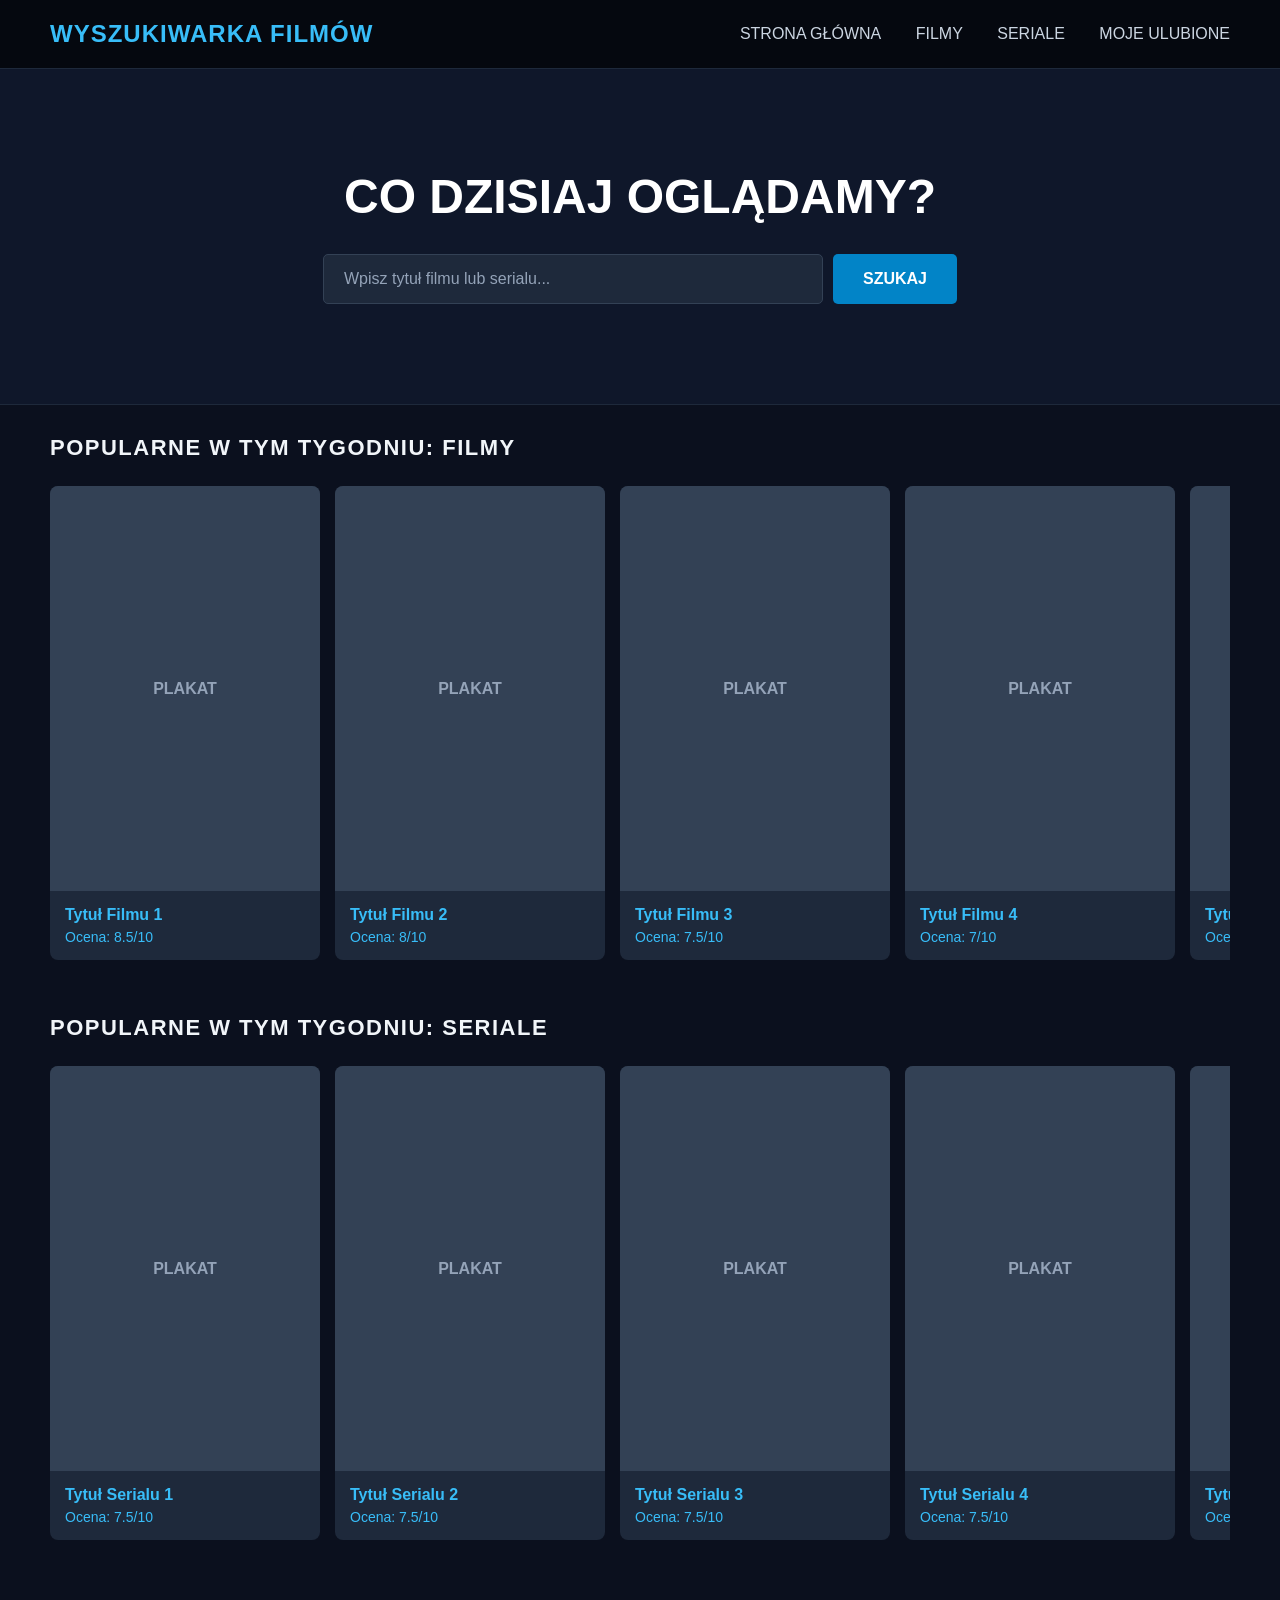
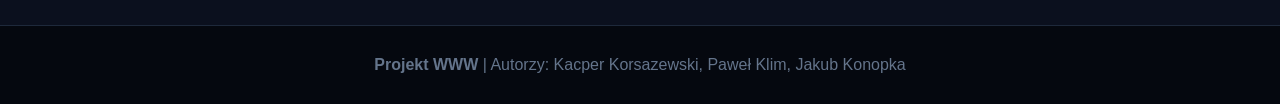
==== index.html @ 4fa1b90e "Struktura strony głównej" ====
<!DOCTYPE html>
<html lang="pl">
<head>
    <meta charset="UTF-8">
    <meta name="viewport" content="width=device-width, initial-scale=1.0">
    <title>Wyszukiwarka Filmów</title>
    <link rel="stylesheet" href="style.css">
</head>
<body>

    <header>
        <div class="logo">WYSZUKIWARKA FILMÓW</div>
        <nav>
            <a href="index.html">STRONA GŁÓWNA</a>
            <a href="#">FILMY</a>
            <a href="#">SERIALE</a>
            <a href="#">MOJE ULUBIONE</a>
        </nav>
    </header>

    <main>
        <section class="hero">
            <h1>CO DZISIAJ OGLĄDAMY?</h1>
            <div class="search-box">
                <input type="text" placeholder="Wpisz tytuł filmu lub serialu...">
                <button>SZUKAJ</button>
            </div>
        </section>

        <section class="media-row">
            <h2>POPULARNE W TYM TYGODNIU: FILMY</h2>
            <div class="grid-container">
                <article class="card">
                    <div class="poster-placeholder">PLAKAT</div>
                    <h3>Tytuł Filmu 1</h3>
                    <p>Ocena: 8.5/10</p>
                </article>
               <article class="card">
                    <div class="poster-placeholder">PLAKAT</div>
                    <h3>Tytuł Filmu 2</h3>
                    <p>Ocena: 8/10</p>
                </article>
               <article class="card">
                    <div class="poster-placeholder">PLAKAT</div>
                    <h3>Tytuł Filmu 3</h3>
                    <p>Ocena: 7.5/10</p>
                </article>
               <article class="card">
                    <div class="poster-placeholder">PLAKAT</div>
                    <h3>Tytuł Filmu 4</h3>
                    <p>Ocena: 7/10</p>
                </article>
               <article class="card">
                    <div class="poster-placeholder">PLAKAT</div>
                    <h3>Tytuł Filmu 5</h3>
                    <p>Ocena: 7/10</p>
                </article>
               <article class="card">
                    <div class="poster-placeholder">PLAKAT</div>
                    <h3>Tytuł Filmu 6</h3>
                    <p>Ocena: 7/10</p>
                </article>
               <article class="card">
                    <div class="poster-placeholder">PLAKAT</div>
                    <h3>Tytuł Filmu 7</h3>
                    <p>Ocena: 7/10</p>
                </article>
               <article class="card">
                    <div class="poster-placeholder">PLAKAT</div>
                    <h3>Tytuł Filmu 8</h3>
                    <p>Ocena: 7/10</p>
                </article>
               <article class="card">
                    <div class="poster-placeholder">PLAKAT</div>
                    <h3>Tytuł Filmu 9</h3>
                    <p>Ocena: 7/10</p>
                </article>
               <article class="card">
                    <div class="poster-placeholder">PLAKAT</div>
                    <h3>Tytuł Filmu 10</h3>
                    <p>Ocena: 7/10</p>
                </article>
            </div>
        </section>

        <section class="media-row">
            <h2>POPULARNE W TYM TYGODNIU: SERIALE</h2>
            <div class="grid-container">
                <article class="card">
                    <div class="poster-placeholder">PLAKAT</div>
                    <h3>Tytuł Serialu 1</h3>
                    <p>Ocena: 7.5/10</p>
                </article>
                <article class="card">
                    <div class="poster-placeholder">PLAKAT</div>
                    <h3>Tytuł Serialu 2</h3>
                    <p>Ocena: 7.5/10</p>
                </article>
                <article class="card">
                    <div class="poster-placeholder">PLAKAT</div>
                    <h3>Tytuł Serialu 3</h3>
                    <p>Ocena: 7.5/10</p>
                </article>
                <article class="card">
                    <div class="poster-placeholder">PLAKAT</div>
                    <h3>Tytuł Serialu 4</h3>
                    <p>Ocena: 7.5/10</p>
                </article>
                <article class="card">
                    <div class="poster-placeholder">PLAKAT</div>
                    <h3>Tytuł Serialu 5</h3>
                    <p>Ocena: 7.5/10</p>
                </article>
                <article class="card">
                    <div class="poster-placeholder">PLAKAT</div>
                    <h3>Tytuł Serialu 6</h3>
                    <p>Ocena: 7.5/10</p>
                </article>
                <article class="card">
                    <div class="poster-placeholder">PLAKAT</div>
                    <h3>Tytuł Serialu 7</h3>
                    <p>Ocena: 7.5/10</p>
                </article>
                <article class="card">
                    <div class="poster-placeholder">PLAKAT</div>
                    <h3>Tytuł Serialu 8</h3>
                    <p>Ocena: 7.5/10</p>
                </article>
                <article class="card">
                    <div class="poster-placeholder">PLAKAT</div>
                    <h3>Tytuł Serialu 9</h3>
                    <p>Ocena: 7.5/10</p>
                </article>
                <article class="card">
                    <div class="poster-placeholder">PLAKAT</div>
                    <h3>Tytuł Serialu 10</h3>
                    <p>Ocena: 7.5/10</p>
                </article>
            </div>
        </section>
    </main>

    <footer>
        <p><b>Projekt WWW</b> | Autorzy: Kacper Korsazewski, Paweł Klim, Jakub Konopka</p>
    </footer>
</body>
</html>
---- style.css ----
/* Ustawienia podstawowe */
* {
    margin: 0;
    padding: 0;
    box-sizing: border-box;
    font-family: 'Segoe UI', Tahoma, Geneva, Verdana, sans-serif;
}

body {
    background-color: #0b101e;
    color: #f1f5f9;
}

/* Nagłówek */
header {
    display: flex;
    justify-content: space-between;
    align-items: center;
    padding: 20px 50px;
    background-color: #05080f;
    position: sticky;
    top: 0;
    z-index: 100;
    border-bottom: 1px solid #1e293b;
}

.logo {
    font-size: 24px;
    font-weight: bold;
    color: #38bdf8;
    letter-spacing: 1px;
}

nav a {
    color: #cbd5e1;
    text-decoration: none;
    margin-left: 30px;
    font-size: 16px;
    transition: color 0.3s;
}

nav a:hover {
    color: #38bdf8;
}

/* Sekcja główna */

.hero {
    text-align: center;
    padding: 100px 20px;
    background-color: #0f172a;
    border-bottom: 1px solid #1e293b;
}

.hero h1 {
    font-size: 48px;
    margin-bottom: 30px;
    color: #ffffff;
}

.search-box {
    display: flex;
    justify-content: center;
    gap: 10px;
}

.search-box input {
    padding: 15px 20px;
    width: 100%;
    max-width: 500px;
    border: 1px solid #334155;
    background-color: #1e293b;
    color: #ffffff;
    border-radius: 5px;
    font-size: 16px;
    outline: none;
    transition: border-color 0.3s;
}


.search-box input::placeholder {
    color: #94a3b8;
}

.search-box button {
    padding: 15px 30px;
    background-color: #0284c7;
    color: white;
    border: none;
    border-radius: 5px;
    font-size: 16px;
    cursor: pointer;
    font-weight: bold;
    transition: background-color 0.3s;
}

.search-box button:hover {
    background-color: #0369a1;
}

/* Sekcja z filmami i serialami */

.media-row {
    padding: 30px 50px 0px 50px;
}

.media-row h2 {
    text-align: left;
    font-size: 22px;
    margin-bottom: 25px;
    color: #f1f5f9;
    letter-spacing: 1.5px;
}

.grid-container {
    display: grid;
    grid-auto-flow: column;
    grid-auto-columns: 270px;
    gap: 15px;
    overflow-x: auto;
    padding-bottom: 25px;
}

.card {
    background-color: #1e293b;
    border-radius: 8px;
    overflow: hidden;
    transition: transform 0.3s, box-shadow 0.3s;
    cursor: pointer;
}

.card:hover {
    transform: translateY(-8px);
    box-shadow: 0 10px 20px rgba(0, 0, 0, 0.5);
}

.poster-placeholder {
    background-color: #334155;
    aspect-ratio: 2 / 3;
    display: flex;
    justify-content: center;
    align-items: center;
    color: #94a3b8;
    font-weight: bold;
}

.card h3 {
    font-size: 16px;
    padding: 15px 15px 5px 15px;
    color: #38bdf8;
}

.card p {
    font-size: 14px;
    padding: 0 15px 15px 15px;
    color: #38bdf8;
    font-weight: 500;
}

/* Stopka */

footer {
    padding: 30px;
    background-color: #05080f;
    color: #64748b;
    font-size: 16px;
    border-top: 1px solid #1e293b;
    margin-top: 60px;
    text-align: center;
}
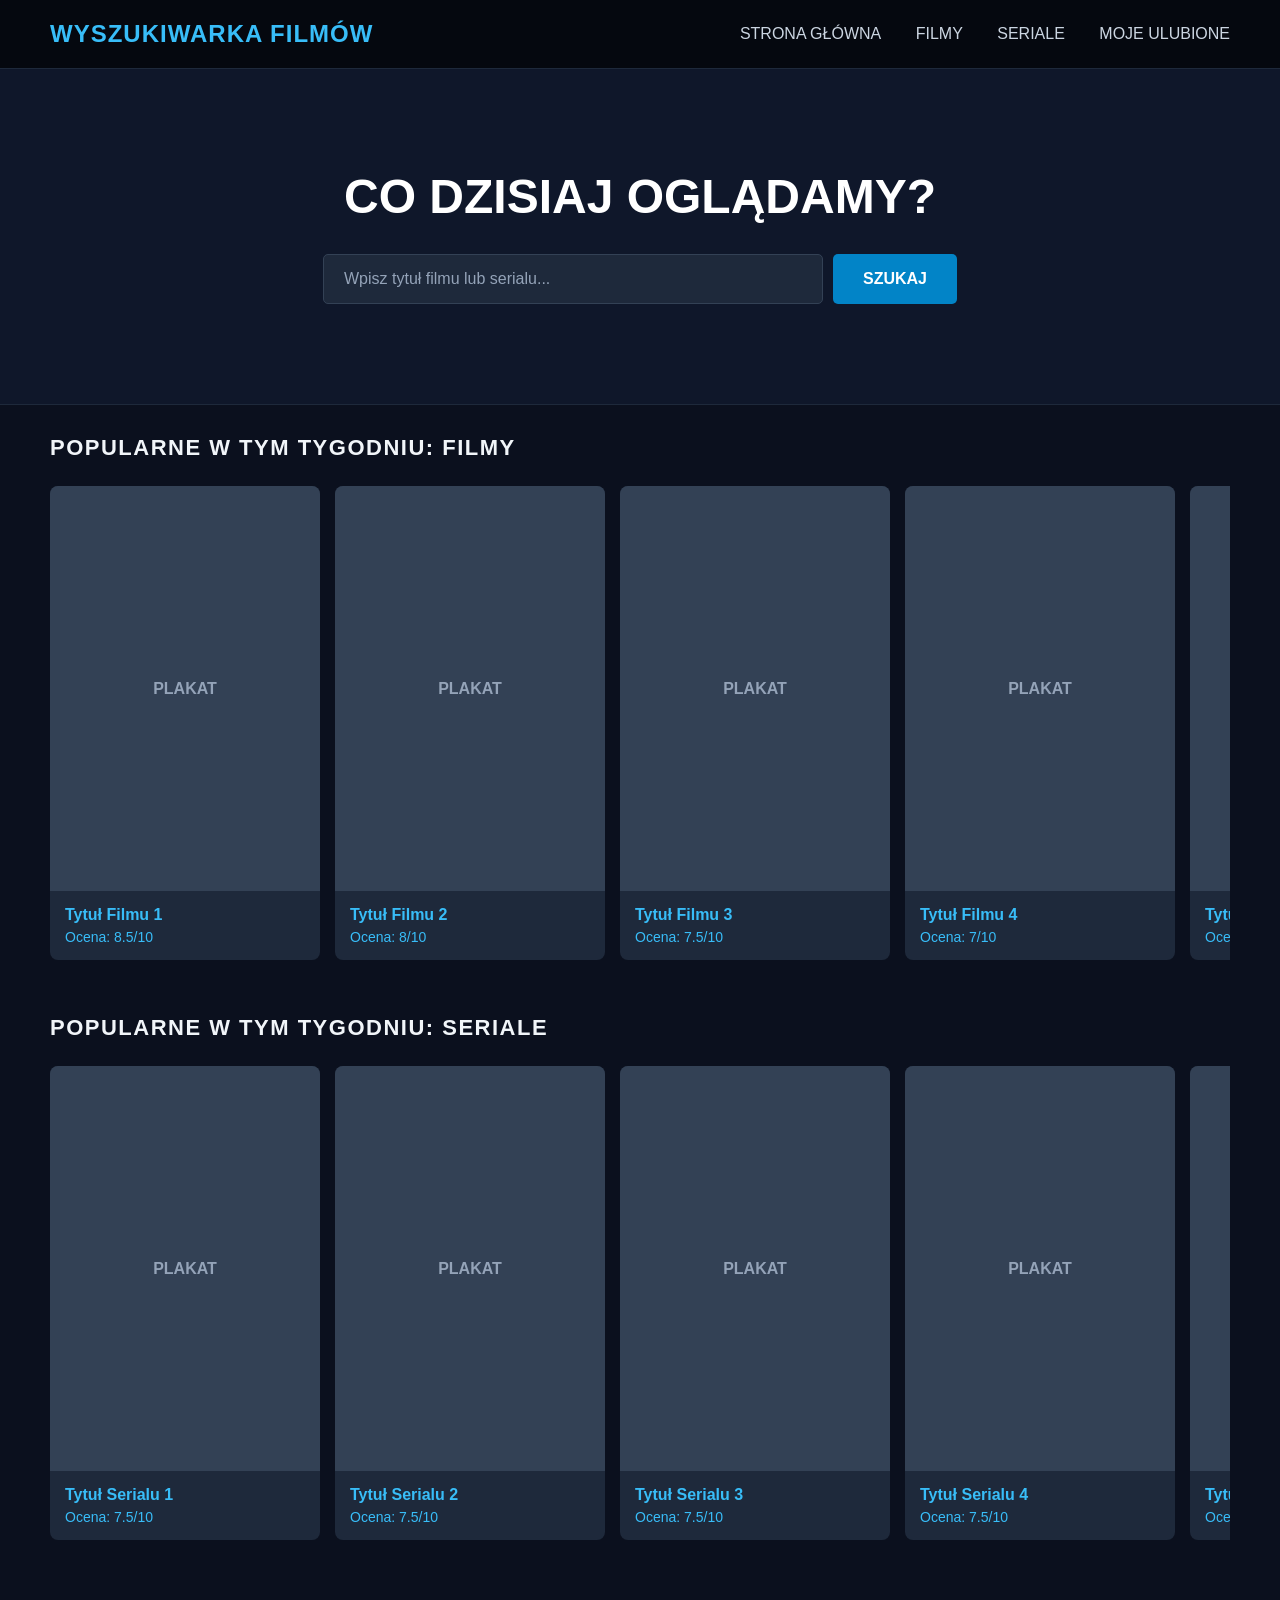
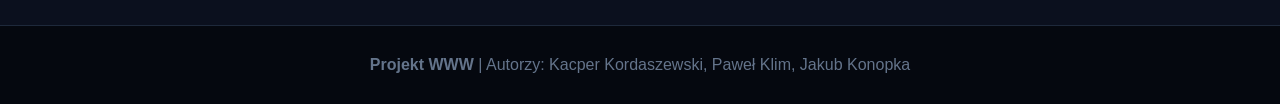
==== commit 26579678: "Dodanie podstrony filmy i seriale oraz ulubione" ====
--- a/index.html
+++ b/index.html
@@ -1,147 +1,147 @@
-<!DOCTYPE html>
-<html lang="pl">
-<head>
-    <meta charset="UTF-8">
-    <meta name="viewport" content="width=device-width, initial-scale=1.0">
-    <title>Wyszukiwarka Filmów</title>
-    <link rel="stylesheet" href="style.css">
-</head>
-<body>
-
-    <header>
-        <div class="logo">WYSZUKIWARKA FILMÓW</div>
-        <nav>
-            <a href="index.html">STRONA GŁÓWNA</a>
-            <a href="#">FILMY</a>
-            <a href="#">SERIALE</a>
-            <a href="#">MOJE ULUBIONE</a>
-        </nav>
-    </header>
-
-    <main>
-        <section class="hero">
-            <h1>CO DZISIAJ OGLĄDAMY?</h1>
-            <div class="search-box">
-                <input type="text" placeholder="Wpisz tytuł filmu lub serialu...">
-                <button>SZUKAJ</button>
-            </div>
-        </section>
-
-        <section class="media-row">
-            <h2>POPULARNE W TYM TYGODNIU: FILMY</h2>
-            <div class="grid-container">
-                <article class="card">
-                    <div class="poster-placeholder">PLAKAT</div>
-                    <h3>Tytuł Filmu 1</h3>
-                    <p>Ocena: 8.5/10</p>
-                </article>
-               <article class="card">
-                    <div class="poster-placeholder">PLAKAT</div>
-                    <h3>Tytuł Filmu 2</h3>
-                    <p>Ocena: 8/10</p>
-                </article>
-               <article class="card">
-                    <div class="poster-placeholder">PLAKAT</div>
-                    <h3>Tytuł Filmu 3</h3>
-                    <p>Ocena: 7.5/10</p>
-                </article>
-               <article class="card">
-                    <div class="poster-placeholder">PLAKAT</div>
-                    <h3>Tytuł Filmu 4</h3>
-                    <p>Ocena: 7/10</p>
-                </article>
-               <article class="card">
-                    <div class="poster-placeholder">PLAKAT</div>
-                    <h3>Tytuł Filmu 5</h3>
-                    <p>Ocena: 7/10</p>
-                </article>
-               <article class="card">
-                    <div class="poster-placeholder">PLAKAT</div>
-                    <h3>Tytuł Filmu 6</h3>
-                    <p>Ocena: 7/10</p>
-                </article>
-               <article class="card">
-                    <div class="poster-placeholder">PLAKAT</div>
-                    <h3>Tytuł Filmu 7</h3>
-                    <p>Ocena: 7/10</p>
-                </article>
-               <article class="card">
-                    <div class="poster-placeholder">PLAKAT</div>
-                    <h3>Tytuł Filmu 8</h3>
-                    <p>Ocena: 7/10</p>
-                </article>
-               <article class="card">
-                    <div class="poster-placeholder">PLAKAT</div>
-                    <h3>Tytuł Filmu 9</h3>
-                    <p>Ocena: 7/10</p>
-                </article>
-               <article class="card">
-                    <div class="poster-placeholder">PLAKAT</div>
-                    <h3>Tytuł Filmu 10</h3>
-                    <p>Ocena: 7/10</p>
-                </article>
-            </div>
-        </section>
-
-        <section class="media-row">
-            <h2>POPULARNE W TYM TYGODNIU: SERIALE</h2>
-            <div class="grid-container">
-                <article class="card">
-                    <div class="poster-placeholder">PLAKAT</div>
-                    <h3>Tytuł Serialu 1</h3>
-                    <p>Ocena: 7.5/10</p>
-                </article>
-                <article class="card">
-                    <div class="poster-placeholder">PLAKAT</div>
-                    <h3>Tytuł Serialu 2</h3>
-                    <p>Ocena: 7.5/10</p>
-                </article>
-                <article class="card">
-                    <div class="poster-placeholder">PLAKAT</div>
-                    <h3>Tytuł Serialu 3</h3>
-                    <p>Ocena: 7.5/10</p>
-                </article>
-                <article class="card">
-                    <div class="poster-placeholder">PLAKAT</div>
-                    <h3>Tytuł Serialu 4</h3>
-                    <p>Ocena: 7.5/10</p>
-                </article>
-                <article class="card">
-                    <div class="poster-placeholder">PLAKAT</div>
-                    <h3>Tytuł Serialu 5</h3>
-                    <p>Ocena: 7.5/10</p>
-                </article>
-                <article class="card">
-                    <div class="poster-placeholder">PLAKAT</div>
-                    <h3>Tytuł Serialu 6</h3>
-                    <p>Ocena: 7.5/10</p>
-                </article>
-                <article class="card">
-                    <div class="poster-placeholder">PLAKAT</div>
-                    <h3>Tytuł Serialu 7</h3>
-                    <p>Ocena: 7.5/10</p>
-                </article>
-                <article class="card">
-                    <div class="poster-placeholder">PLAKAT</div>
-                    <h3>Tytuł Serialu 8</h3>
-                    <p>Ocena: 7.5/10</p>
-                </article>
-                <article class="card">
-                    <div class="poster-placeholder">PLAKAT</div>
-                    <h3>Tytuł Serialu 9</h3>
-                    <p>Ocena: 7.5/10</p>
-                </article>
-                <article class="card">
-                    <div class="poster-placeholder">PLAKAT</div>
-                    <h3>Tytuł Serialu 10</h3>
-                    <p>Ocena: 7.5/10</p>
-                </article>
-            </div>
-        </section>
-    </main>
-
-    <footer>
-        <p><b>Projekt WWW</b> | Autorzy: Kacper Korsazewski, Paweł Klim, Jakub Konopka</p>
-    </footer>
-</body>
-</html>
+<!DOCTYPE html>
+<html lang="pl">
+<head>
+    <meta charset="UTF-8">
+    <meta name="viewport" content="width=device-width, initial-scale=1.0">
+    <title>Wyszukiwarka Filmów</title>
+    <link rel="stylesheet" href="style.css">
+</head>
+<body>
+
+    <header>
+        <div class="logo">WYSZUKIWARKA FILMÓW</div>
+        <nav>
+            <a href="index.html">STRONA GŁÓWNA</a>
+            <a href="filmy.html">FILMY</a>
+            <a href="seriale.html">SERIALE</a>
+            <a href="ulubione.html">MOJE ULUBIONE</a>
+        </nav>
+    </header>
+
+    <main>
+        <section class="hero">
+            <h1>CO DZISIAJ OGLĄDAMY?</h1>
+            <div class="search-box">
+                <input type="text" placeholder="Wpisz tytuł filmu lub serialu...">
+                <button>SZUKAJ</button>
+            </div>
+        </section>
+
+        <section class="media-row">
+            <h2>POPULARNE W TYM TYGODNIU: FILMY</h2>
+            <div class="grid-container">
+                <article class="card">
+                    <div class="poster-placeholder">PLAKAT</div>
+                    <h3>Tytuł Filmu 1</h3>
+                    <p>Ocena: 8.5/10</p>
+                </article>
+               <article class="card">
+                    <div class="poster-placeholder">PLAKAT</div>
+                    <h3>Tytuł Filmu 2</h3>
+                    <p>Ocena: 8/10</p>
+                </article>
+               <article class="card">
+                    <div class="poster-placeholder">PLAKAT</div>
+                    <h3>Tytuł Filmu 3</h3>
+                    <p>Ocena: 7.5/10</p>
+                </article>
+               <article class="card">
+                    <div class="poster-placeholder">PLAKAT</div>
+                    <h3>Tytuł Filmu 4</h3>
+                    <p>Ocena: 7/10</p>
+                </article>
+               <article class="card">
+                    <div class="poster-placeholder">PLAKAT</div>
+                    <h3>Tytuł Filmu 5</h3>
+                    <p>Ocena: 7/10</p>
+                </article>
+               <article class="card">
+                    <div class="poster-placeholder">PLAKAT</div>
+                    <h3>Tytuł Filmu 6</h3>
+                    <p>Ocena: 7/10</p>
+                </article>
+               <article class="card">
+                    <div class="poster-placeholder">PLAKAT</div>
+                    <h3>Tytuł Filmu 7</h3>
+                    <p>Ocena: 7/10</p>
+                </article>
+               <article class="card">
+                    <div class="poster-placeholder">PLAKAT</div>
+                    <h3>Tytuł Filmu 8</h3>
+                    <p>Ocena: 7/10</p>
+                </article>
+               <article class="card">
+                    <div class="poster-placeholder">PLAKAT</div>
+                    <h3>Tytuł Filmu 9</h3>
+                    <p>Ocena: 7/10</p>
+                </article>
+               <article class="card">
+                    <div class="poster-placeholder">PLAKAT</div>
+                    <h3>Tytuł Filmu 10</h3>
+                    <p>Ocena: 7/10</p>
+                </article>
+            </div>
+        </section>
+
+        <section class="media-row">
+            <h2>POPULARNE W TYM TYGODNIU: SERIALE</h2>
+            <div class="grid-container">
+                <article class="card">
+                    <div class="poster-placeholder">PLAKAT</div>
+                    <h3>Tytuł Serialu 1</h3>
+                    <p>Ocena: 7.5/10</p>
+                </article>
+                <article class="card">
+                    <div class="poster-placeholder">PLAKAT</div>
+                    <h3>Tytuł Serialu 2</h3>
+                    <p>Ocena: 7.5/10</p>
+                </article>
+                <article class="card">
+                    <div class="poster-placeholder">PLAKAT</div>
+                    <h3>Tytuł Serialu 3</h3>
+                    <p>Ocena: 7.5/10</p>
+                </article>
+                <article class="card">
+                    <div class="poster-placeholder">PLAKAT</div>
+                    <h3>Tytuł Serialu 4</h3>
+                    <p>Ocena: 7.5/10</p>
+                </article>
+                <article class="card">
+                    <div class="poster-placeholder">PLAKAT</div>
+                    <h3>Tytuł Serialu 5</h3>
+                    <p>Ocena: 7.5/10</p>
+                </article>
+                <article class="card">
+                    <div class="poster-placeholder">PLAKAT</div>
+                    <h3>Tytuł Serialu 6</h3>
+                    <p>Ocena: 7.5/10</p>
+                </article>
+                <article class="card">
+                    <div class="poster-placeholder">PLAKAT</div>
+                    <h3>Tytuł Serialu 7</h3>
+                    <p>Ocena: 7.5/10</p>
+                </article>
+                <article class="card">
+                    <div class="poster-placeholder">PLAKAT</div>
+                    <h3>Tytuł Serialu 8</h3>
+                    <p>Ocena: 7.5/10</p>
+                </article>
+                <article class="card">
+                    <div class="poster-placeholder">PLAKAT</div>
+                    <h3>Tytuł Serialu 9</h3>
+                    <p>Ocena: 7.5/10</p>
+                </article>
+                <article class="card">
+                    <div class="poster-placeholder">PLAKAT</div>
+                    <h3>Tytuł Serialu 10</h3>
+                    <p>Ocena: 7.5/10</p>
+                </article>
+            </div>
+        </section>
+    </main>
+
+    <footer>
+        <p><b>Projekt WWW</b> | Autorzy: Kacper Kordaszewski, Paweł Klim, Jakub Konopka</p>
+    </footer>
+</body>
+</html>
--- a/style.css
+++ b/style.css
@@ -1,170 +1,261 @@
-/* Ustawienia podstawowe */
-* {
-    margin: 0;
-    padding: 0;
-    box-sizing: border-box;
-    font-family: 'Segoe UI', Tahoma, Geneva, Verdana, sans-serif;
-}
-
-body {
-    background-color: #0b101e;
-    color: #f1f5f9;
-}
-
-/* Nagłówek */
-header {
-    display: flex;
-    justify-content: space-between;
-    align-items: center;
-    padding: 20px 50px;
-    background-color: #05080f;
-    position: sticky;
-    top: 0;
-    z-index: 100;
-    border-bottom: 1px solid #1e293b;
-}
-
-.logo {
-    font-size: 24px;
-    font-weight: bold;
-    color: #38bdf8;
-    letter-spacing: 1px;
-}
-
-nav a {
-    color: #cbd5e1;
-    text-decoration: none;
-    margin-left: 30px;
-    font-size: 16px;
-    transition: color 0.3s;
-}
-
-nav a:hover {
-    color: #38bdf8;
-}
-
-/* Sekcja główna */
-
-.hero {
-    text-align: center;
-    padding: 100px 20px;
-    background-color: #0f172a;
-    border-bottom: 1px solid #1e293b;
-}
-
-.hero h1 {
-    font-size: 48px;
-    margin-bottom: 30px;
-    color: #ffffff;
-}
-
-.search-box {
-    display: flex;
-    justify-content: center;
-    gap: 10px;
-}
-
-.search-box input {
-    padding: 15px 20px;
-    width: 100%;
-    max-width: 500px;
-    border: 1px solid #334155;
-    background-color: #1e293b;
-    color: #ffffff;
-    border-radius: 5px;
-    font-size: 16px;
-    outline: none;
-    transition: border-color 0.3s;
-}
-
-
-.search-box input::placeholder {
-    color: #94a3b8;
-}
-
-.search-box button {
-    padding: 15px 30px;
-    background-color: #0284c7;
-    color: white;
-    border: none;
-    border-radius: 5px;
-    font-size: 16px;
-    cursor: pointer;
-    font-weight: bold;
-    transition: background-color 0.3s;
-}
-
-.search-box button:hover {
-    background-color: #0369a1;
-}
-
-/* Sekcja z filmami i serialami */
-
-.media-row {
-    padding: 30px 50px 0px 50px;
-}
-
-.media-row h2 {
-    text-align: left;
-    font-size: 22px;
-    margin-bottom: 25px;
-    color: #f1f5f9;
-    letter-spacing: 1.5px;
-}
-
-.grid-container {
-    display: grid;
-    grid-auto-flow: column;
-    grid-auto-columns: 270px;
-    gap: 15px;
-    overflow-x: auto;
-    padding-bottom: 25px;
-}
-
-.card {
-    background-color: #1e293b;
-    border-radius: 8px;
-    overflow: hidden;
-    transition: transform 0.3s, box-shadow 0.3s;
-    cursor: pointer;
-}
-
-.card:hover {
-    transform: translateY(-8px);
-    box-shadow: 0 10px 20px rgba(0, 0, 0, 0.5);
-}
-
-.poster-placeholder {
-    background-color: #334155;
-    aspect-ratio: 2 / 3;
-    display: flex;
-    justify-content: center;
-    align-items: center;
-    color: #94a3b8;
-    font-weight: bold;
-}
-
-.card h3 {
-    font-size: 16px;
-    padding: 15px 15px 5px 15px;
-    color: #38bdf8;
-}
-
-.card p {
-    font-size: 14px;
-    padding: 0 15px 15px 15px;
-    color: #38bdf8;
-    font-weight: 500;
-}
-
-/* Stopka */
-
-footer {
-    padding: 30px;
-    background-color: #05080f;
-    color: #64748b;
-    font-size: 16px;
-    border-top: 1px solid #1e293b;
-    margin-top: 60px;
-    text-align: center;
+* {
+    margin: 0;
+    padding: 0;
+    box-sizing: border-box;
+    font-family: 'Segoe UI', Tahoma, Geneva, Verdana, sans-serif;
+}
+
+body {
+    background-color: #0b101e;
+    color: #f1f5f9;
+}
+
+header {
+    display: flex;
+    justify-content: space-between;
+    align-items: center;
+    padding: 20px 50px;
+    background-color: #05080f;
+    position: sticky;
+    top: 0;
+    z-index: 100;
+    border-bottom: 1px solid #1e293b;
+}
+
+.logo {
+    font-size: 24px;
+    font-weight: bold;
+    color: #38bdf8;
+    letter-spacing: 1px;
+}
+
+nav a {
+    color: #cbd5e1;
+    text-decoration: none;
+    margin-left: 30px;
+    font-size: 16px;
+    transition: color 0.3s;
+}
+
+nav a:hover {
+    color: #38bdf8;
+}
+
+.hero {
+    text-align: center;
+    padding: 100px 20px;
+    background-color: #0f172a;
+    border-bottom: 1px solid #1e293b;
+}
+
+.hero h1 {
+    font-size: 48px;
+    margin-bottom: 30px;
+    color: #ffffff;
+}
+
+.search-box {
+    display: flex;
+    justify-content: center;
+    gap: 10px;
+}
+
+.search-box input {
+    padding: 15px 20px;
+    width: 100%;
+    max-width: 500px;
+    border: 1px solid #334155;
+    background-color: #1e293b;
+    color: #ffffff;
+    border-radius: 5px;
+    font-size: 16px;
+    outline: none;
+    transition: border-color 0.3s;
+}
+
+
+.search-box input::placeholder {
+    color: #94a3b8;
+}
+
+.search-box button {
+    padding: 15px 30px;
+    background-color: #0284c7;
+    color: white;
+    border: none;
+    border-radius: 5px;
+    font-size: 16px;
+    cursor: pointer;
+    font-weight: bold;
+    transition: background-color 0.3s;
+}
+
+.search-box button:hover {
+    background-color: #0369a1;
+}
+
+.media-row {
+    padding: 30px 50px 0px 50px;
+}
+
+.media-row h2 {
+    text-align: left;
+    font-size: 22px;
+    margin-bottom: 25px;
+    color: #f1f5f9;
+    letter-spacing: 1.5px;
+}
+
+.grid-container {
+    display: grid;
+    grid-auto-flow: column;
+    grid-auto-columns: 270px;
+    gap: 15px;
+    overflow-x: auto;
+    padding-bottom: 25px;
+}
+
+.card {
+    background-color: #1e293b;
+    border-radius: 8px;
+    overflow: hidden;
+    transition: transform 0.3s, box-shadow 0.3s;
+    cursor: pointer;
+}
+
+.card:hover {
+    transform: translateY(-8px);
+    box-shadow: 0 10px 20px rgba(0, 0, 0, 0.5);
+}
+
+.poster-placeholder {
+    background-color: #334155;
+    aspect-ratio: 2 / 3;
+    display: flex;
+    justify-content: center;
+    align-items: center;
+    color: #94a3b8;
+    font-weight: bold;
+}
+
+.card h3 {
+    font-size: 16px;
+    padding: 15px 15px 5px 15px;
+    color: #38bdf8;
+}
+
+.card p {
+    font-size: 14px;
+    padding: 0 15px 15px 15px;
+    color: #38bdf8;
+    font-weight: 500;
+}
+
+.subpage-container {
+    display: flex;
+    padding: 40px 50px;
+    gap: 40px;
+    max-width: 1600px;
+    margin: 0 auto;
+}
+
+.sidebar {
+    flex: 0 0 280px; 
+    background-color: #0f172a;
+    padding: 25px;
+    border-radius: 10px;
+    border: 1px solid #1e293b;
+    height: fit-content;
+    position: sticky;
+    top: 100px; 
+}
+
+.sidebar-section {
+    margin-bottom: 30px;
+}
+
+.sidebar h3 {
+    color: #ffffff;
+    font-size: 18px;
+    margin-bottom: 15px;
+    letter-spacing: 1px;
+    border-bottom: 1px solid #1e293b;
+    padding-bottom: 10px;
+}
+
+.sidebar label {
+    display: block;
+    margin-bottom: 10px;
+    color: #94a3b8;
+    font-size: 14px;
+}
+
+.sidebar select {
+    width: 100%;
+    padding: 10px;
+    background-color: #1e293b;
+    border: 1px solid #334155;
+    color: white;
+    border-radius: 5px;
+    outline: none;
+}
+
+.checkbox-group label {
+    display: flex;
+    align-items: center;
+    gap: 10px;
+    cursor: pointer;
+    margin-bottom: 12px;
+    transition: color 0.2s;
+}
+
+.checkbox-group label:hover {
+    color: #38bdf8;
+}
+
+.filter-btn {
+    width: 100%;
+    padding: 12px;
+    background-color: #0284c7;
+    color: white;
+    border: none;
+    border-radius: 5px;
+    font-weight: bold;
+    cursor: pointer;
+    transition: 0.3s;
+}
+
+.filter-btn:hover {
+    background-color: #38bdf8;
+}
+
+.content-area {
+    flex: 1;
+}
+
+.content-area h2 {
+    margin-bottom: 25px;
+}
+
+.movies-grid {
+    display: grid;
+    grid-template-columns: repeat(auto-fill, minmax(220px, 1fr));
+    gap: 25px;
+}
+
+.favorites-grid {
+    display: grid;
+    grid-template-columns: repeat(auto-fill, minmax(250px, 1fr));
+    gap: 20px;
+    padding-bottom: 25px;
+}
+
+footer {
+    padding: 30px;
+    background-color: #05080f;
+    color: #64748b;
+    font-size: 16px;
+    border-top: 1px solid #1e293b;
+    margin-top: 60px;
+    text-align: center;
 }
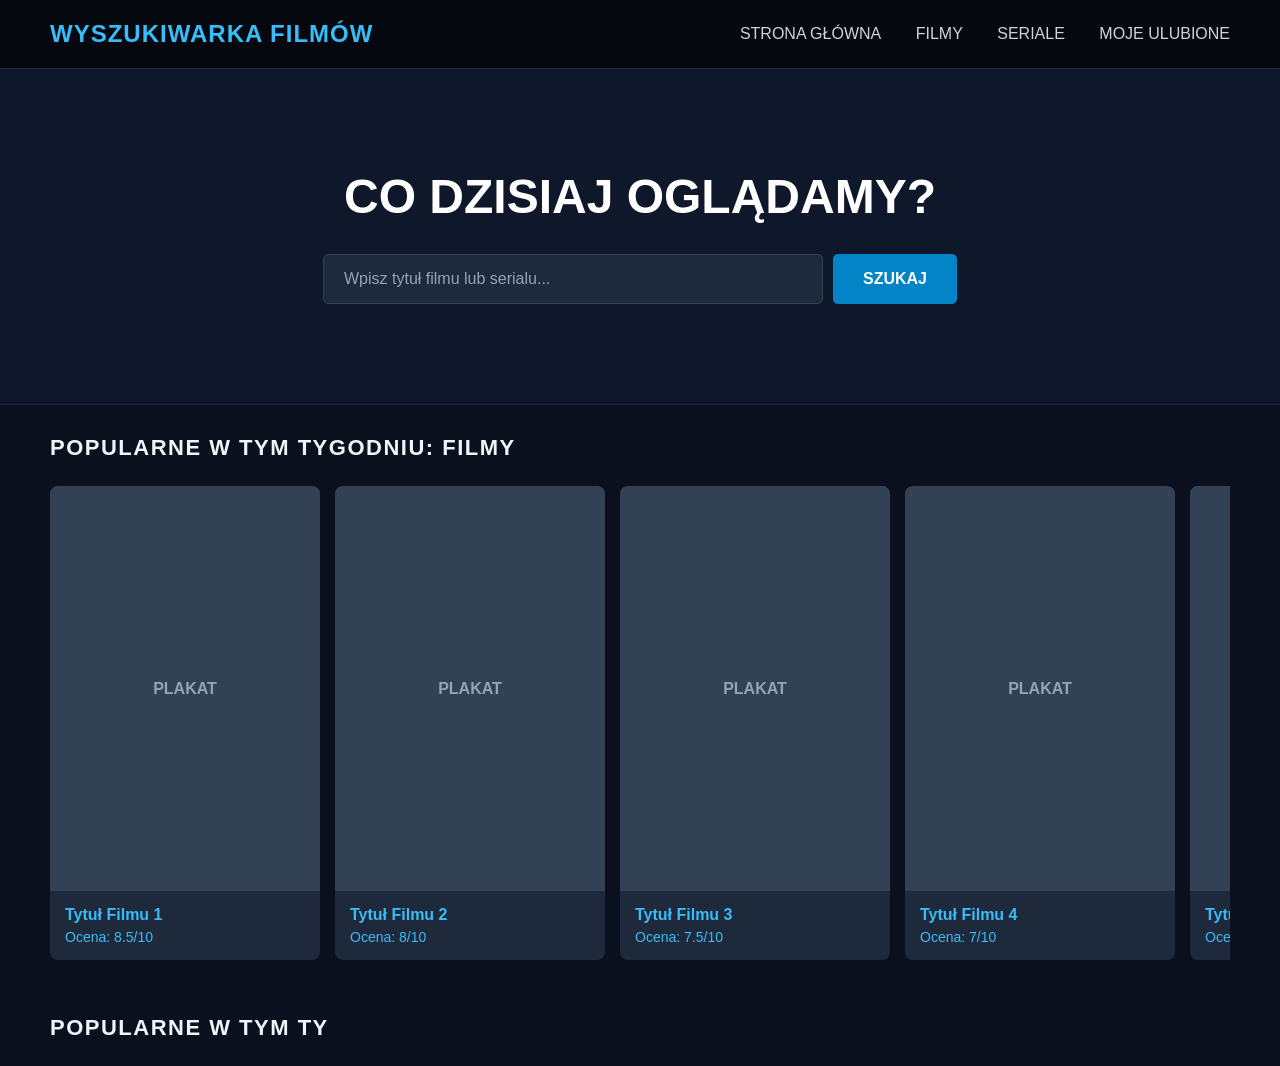
==== commit e2c40470: "Struktura szczegółów filmów" ====
--- a/index.html
+++ b/index.html
@@ -30,52 +30,52 @@
         <section class="media-row">
             <h2>POPULARNE W TYM TYGODNIU: FILMY</h2>
             <div class="grid-container">
-                <article class="card">
+                <article class="card" onclick="window.location.href='detale.html'">
                     <div class="poster-placeholder">PLAKAT</div>
                     <h3>Tytuł Filmu 1</h3>
                     <p>Ocena: 8.5/10</p>
                 </article>
-               <article class="card">
+                <article class="card" onclick="window.location.href='detale.html'">
                     <div class="poster-placeholder">PLAKAT</div>
                     <h3>Tytuł Filmu 2</h3>
                     <p>Ocena: 8/10</p>
                 </article>
-               <article class="card">
+                <article class="card" onclick="window.location.href='detale.html'">
                     <div class="poster-placeholder">PLAKAT</div>
                     <h3>Tytuł Filmu 3</h3>
                     <p>Ocena: 7.5/10</p>
                 </article>
-               <article class="card">
+                <article class="card" onclick="window.location.href='detale.html'">
                     <div class="poster-placeholder">PLAKAT</div>
                     <h3>Tytuł Filmu 4</h3>
                     <p>Ocena: 7/10</p>
                 </article>
-               <article class="card">
+                <article class="card" onclick="window.location.href='detale.html'">
                     <div class="poster-placeholder">PLAKAT</div>
                     <h3>Tytuł Filmu 5</h3>
                     <p>Ocena: 7/10</p>
                 </article>
-               <article class="card">
+                <article class="card" onclick="window.location.href='detale.html'">
                     <div class="poster-placeholder">PLAKAT</div>
                     <h3>Tytuł Filmu 6</h3>
                     <p>Ocena: 7/10</p>
                 </article>
-               <article class="card">
+                <article class="card" onclick="window.location.href='detale.html'">
                     <div class="poster-placeholder">PLAKAT</div>
                     <h3>Tytuł Filmu 7</h3>
                     <p>Ocena: 7/10</p>
                 </article>
-               <article class="card">
+                <article class="card" onclick="window.location.href='detale.html'">
                     <div class="poster-placeholder">PLAKAT</div>
                     <h3>Tytuł Filmu 8</h3>
                     <p>Ocena: 7/10</p>
                 </article>
-               <article class="card">
+                <article class="card" onclick="window.location.href='detale.html'">
                     <div class="poster-placeholder">PLAKAT</div>
                     <h3>Tytuł Filmu 9</h3>
                     <p>Ocena: 7/10</p>
                 </article>
-               <article class="card">
+                <article class="card" onclick="window.location.href='detale.html'">
                     <div class="poster-placeholder">PLAKAT</div>
                     <h3>Tytuł Filmu 10</h3>
                     <p>Ocena: 7/10</p>
@@ -84,64 +84,4 @@
         </section>
 
         <section class="media-row">
-            <h2>POPULARNE W TYM TYGODNIU: SERIALE</h2>
-            <div class="grid-container">
-                <article class="card">
-                    <div class="poster-placeholder">PLAKAT</div>
-                    <h3>Tytuł Serialu 1</h3>
-                    <p>Ocena: 7.5/10</p>
-                </article>
-                <article class="card">
-                    <div class="poster-placeholder">PLAKAT</div>
-                    <h3>Tytuł Serialu 2</h3>
-                    <p>Ocena: 7.5/10</p>
-                </article>
-                <article class="card">
-                    <div class="poster-placeholder">PLAKAT</div>
-                    <h3>Tytuł Serialu 3</h3>
-                    <p>Ocena: 7.5/10</p>
-                </article>
-                <article class="card">
-                    <div class="poster-placeholder">PLAKAT</div>
-                    <h3>Tytuł Serialu 4</h3>
-                    <p>Ocena: 7.5/10</p>
-                </article>
-                <article class="card">
-                    <div class="poster-placeholder">PLAKAT</div>
-                    <h3>Tytuł Serialu 5</h3>
-                    <p>Ocena: 7.5/10</p>
-                </article>
-                <article class="card">
-                    <div class="poster-placeholder">PLAKAT</div>
-                    <h3>Tytuł Serialu 6</h3>
-                    <p>Ocena: 7.5/10</p>
-                </article>
-                <article class="card">
-                    <div class="poster-placeholder">PLAKAT</div>
-                    <h3>Tytuł Serialu 7</h3>
-                    <p>Ocena: 7.5/10</p>
-                </article>
-                <article class="card">
-                    <div class="poster-placeholder">PLAKAT</div>
-                    <h3>Tytuł Serialu 8</h3>
-                    <p>Ocena: 7.5/10</p>
-                </article>
-                <article class="card">
-                    <div class="poster-placeholder">PLAKAT</div>
-                    <h3>Tytuł Serialu 9</h3>
-                    <p>Ocena: 7.5/10</p>
-                </article>
-                <article class="card">
-                    <div class="poster-placeholder">PLAKAT</div>
-                    <h3>Tytuł Serialu 10</h3>
-                    <p>Ocena: 7.5/10</p>
-                </article>
-            </div>
-        </section>
-    </main>
-
-    <footer>
-        <p><b>Projekt WWW</b> | Autorzy: Kacper Kordaszewski, Paweł Klim, Jakub Konopka</p>
-    </footer>
-</body>
-</html>
+            <h2>POPULARNE W TYM TY
--- a/style.css
+++ b/style.css
@@ -258,4 +258,98 @@
     border-top: 1px solid #1e293b;
     margin-top: 60px;
     text-align: center;
+}
+
+.details-page {
+    padding: 50px;
+    max-width: 1200px;
+    margin: 0 auto;
+}
+
+.back-button {
+    display: inline-block;
+    color: #94a3b8;
+    text-decoration: none;
+    margin-bottom: 30px;
+    font-size: 16px;
+    transition: color 0.3s;
+}
+
+.back-button:hover {
+    color: #38bdf8;
+}
+
+.details-container {
+    display: flex;
+    gap: 50px;
+    background-color: #0f172a;
+    padding: 40px;
+    border-radius: 12px;
+    border: 1px solid #1e293b;
+}
+
+.details-poster-placeholder {
+    width: 350px;
+    flex-shrink: 0;
+    aspect-ratio: 2 / 3;
+    background-color: #334155;
+    border-radius: 8px;
+    display: flex;
+    justify-content: center;
+    align-items: center;
+    color: #94a3b8;
+    font-weight: bold;
+    font-size: 20px;
+    box-shadow: 0 10px 20px rgba(0, 0, 0, 0.5);
+}
+
+.details-info {
+    display: flex;
+    flex-direction: column;
+}
+
+.movie-title {
+    font-size: 42px;
+    color: #ffffff;
+    margin-bottom: 20px;
+}
+
+.movie-meta {
+    display: flex;
+    gap: 20px;
+    margin-bottom: 30px;
+    font-size: 16px;
+    color: #38bdf8;
+    font-weight: 500;
+}
+
+.details-info h3 {
+    color: #e2e8f0;
+    margin-bottom: 10px;
+    font-size: 20px;
+}
+
+.movie-description, .movie-cast {
+    color: #cbd5e1;
+    line-height: 1.6;
+    margin-bottom: 30px;
+    font-size: 16px;
+}
+
+.favorite-btn {
+    padding: 15px 30px;
+    background-color: transparent;
+    color: #38bdf8;
+    border: 2px solid #38bdf8;
+    border-radius: 5px;
+    font-size: 16px;
+    cursor: pointer;
+    font-weight: bold;
+    transition: all 0.3s;
+    align-self: flex-start;
+}
+
+.favorite-btn:hover {
+    background-color: #38bdf8;
+    color: #05080f;
 }
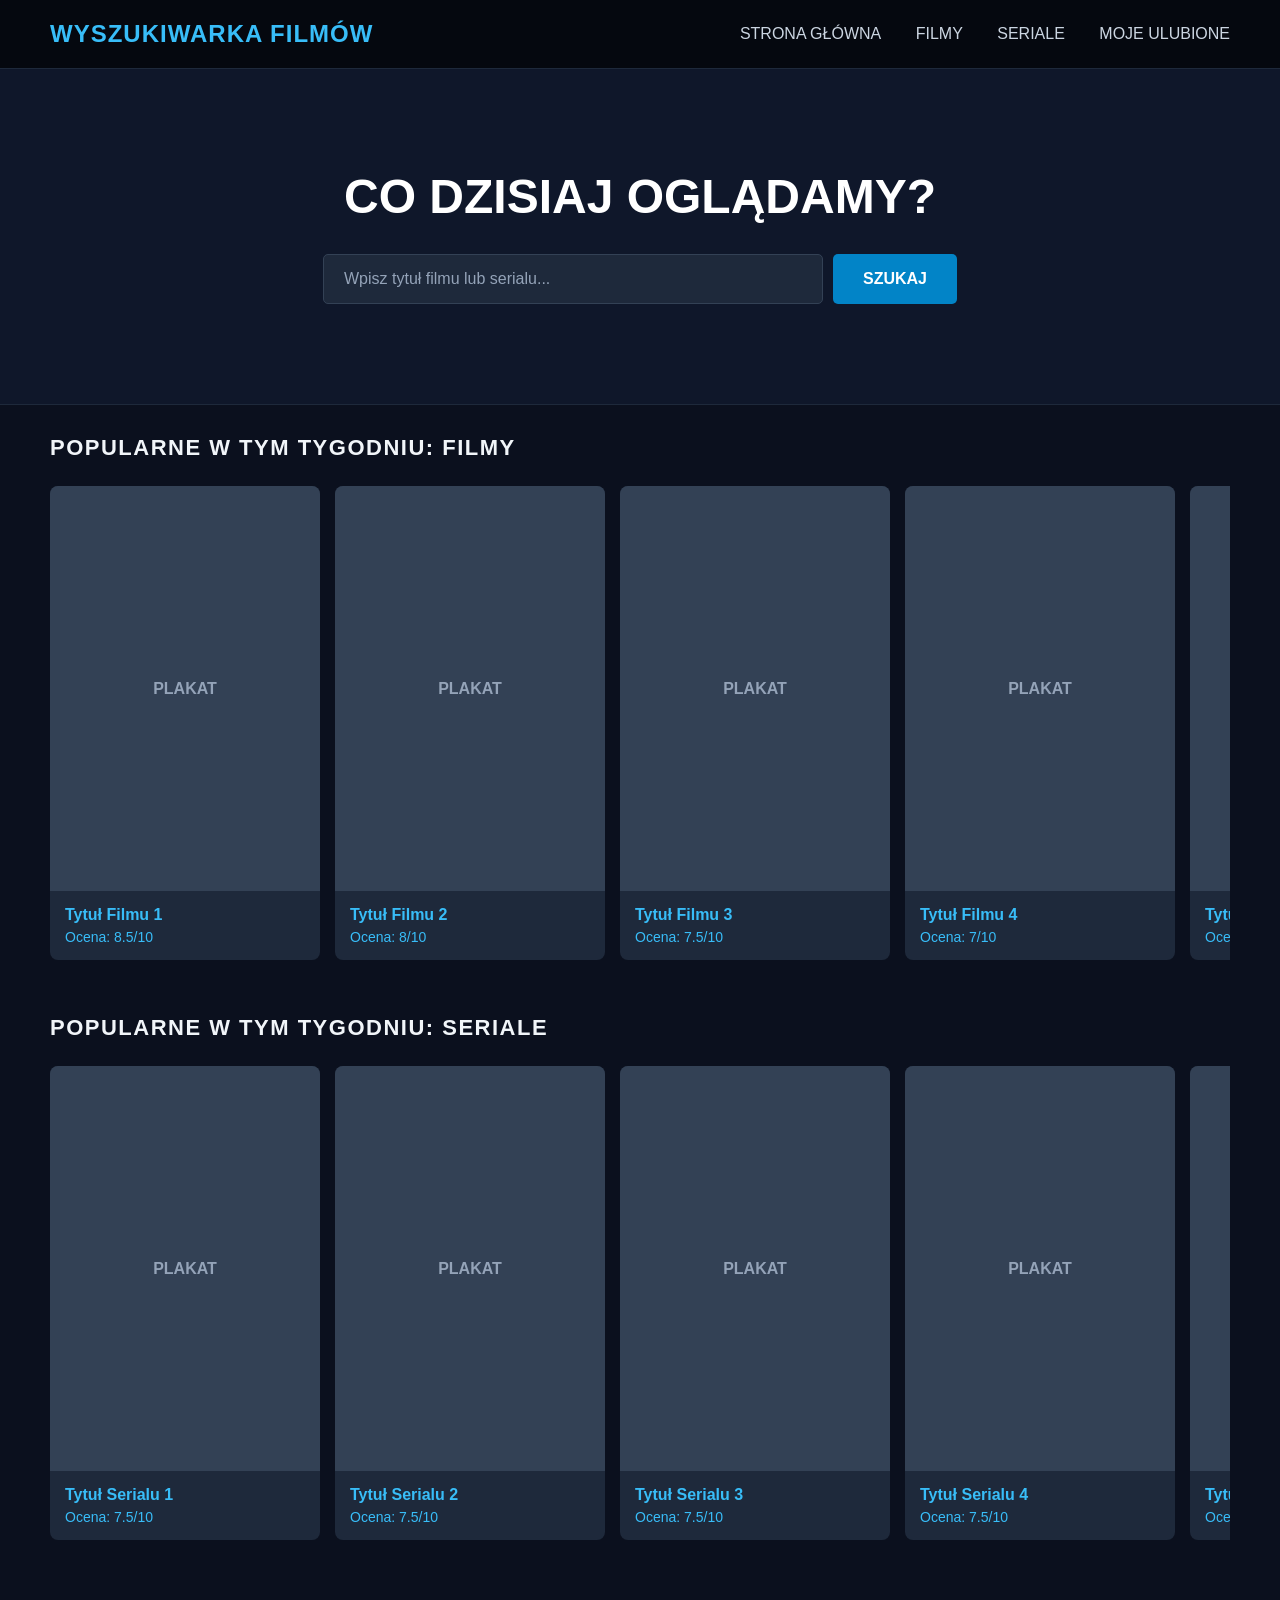
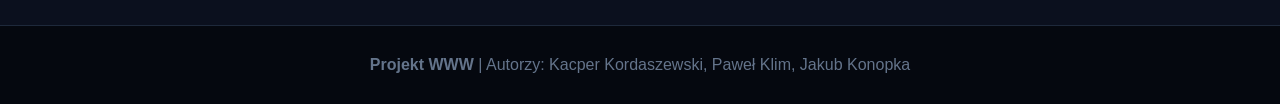
==== commit c1686dc2: "Poprawa błędów w strukturze" ====
--- a/index.html
+++ b/index.html
@@ -84,4 +84,64 @@
         </section>
 
         <section class="media-row">
-            <h2>POPULARNE W TYM TY+            <h2>POPULARNE W TYM TYGODNIU: SERIALE</h2>
+            <div class="grid-container">
+                <article class="card">
+                    <div class="poster-placeholder">PLAKAT</div>
+                    <h3>Tytuł Serialu 1</h3>
+                    <p>Ocena: 7.5/10</p>
+                </article>
+                <article class="card">
+                    <div class="poster-placeholder">PLAKAT</div>
+                    <h3>Tytuł Serialu 2</h3>
+                    <p>Ocena: 7.5/10</p>
+                </article>
+                <article class="card">
+                    <div class="poster-placeholder">PLAKAT</div>
+                    <h3>Tytuł Serialu 3</h3>
+                    <p>Ocena: 7.5/10</p>
+                </article>
+                <article class="card">
+                    <div class="poster-placeholder">PLAKAT</div>
+                    <h3>Tytuł Serialu 4</h3>
+                    <p>Ocena: 7.5/10</p>
+                </article>
+                <article class="card">
+                    <div class="poster-placeholder">PLAKAT</div>
+                    <h3>Tytuł Serialu 5</h3>
+                    <p>Ocena: 7.5/10</p>
+                </article>
+                <article class="card">
+                    <div class="poster-placeholder">PLAKAT</div>
+                    <h3>Tytuł Serialu 6</h3>
+                    <p>Ocena: 7.5/10</p>
+                </article>
+                <article class="card">
+                    <div class="poster-placeholder">PLAKAT</div>
+                    <h3>Tytuł Serialu 7</h3>
+                    <p>Ocena: 7.5/10</p>
+                </article>
+                <article class="card">
+                    <div class="poster-placeholder">PLAKAT</div>
+                    <h3>Tytuł Serialu 8</h3>
+                    <p>Ocena: 7.5/10</p>
+                </article>
+                <article class="card">
+                    <div class="poster-placeholder">PLAKAT</div>
+                    <h3>Tytuł Serialu 9</h3>
+                    <p>Ocena: 7.5/10</p>
+                </article>
+                <article class="card">
+                    <div class="poster-placeholder">PLAKAT</div>
+                    <h3>Tytuł Serialu 10</h3>
+                    <p>Ocena: 7.5/10</p>
+                </article>
+            </div>
+        </section>
+    </main>
+
+    <footer>
+        <p><b>Projekt WWW</b> | Autorzy: Kacper Kordaszewski, Paweł Klim, Jakub Konopka</p>
+    </footer>
+</body>
+</html>
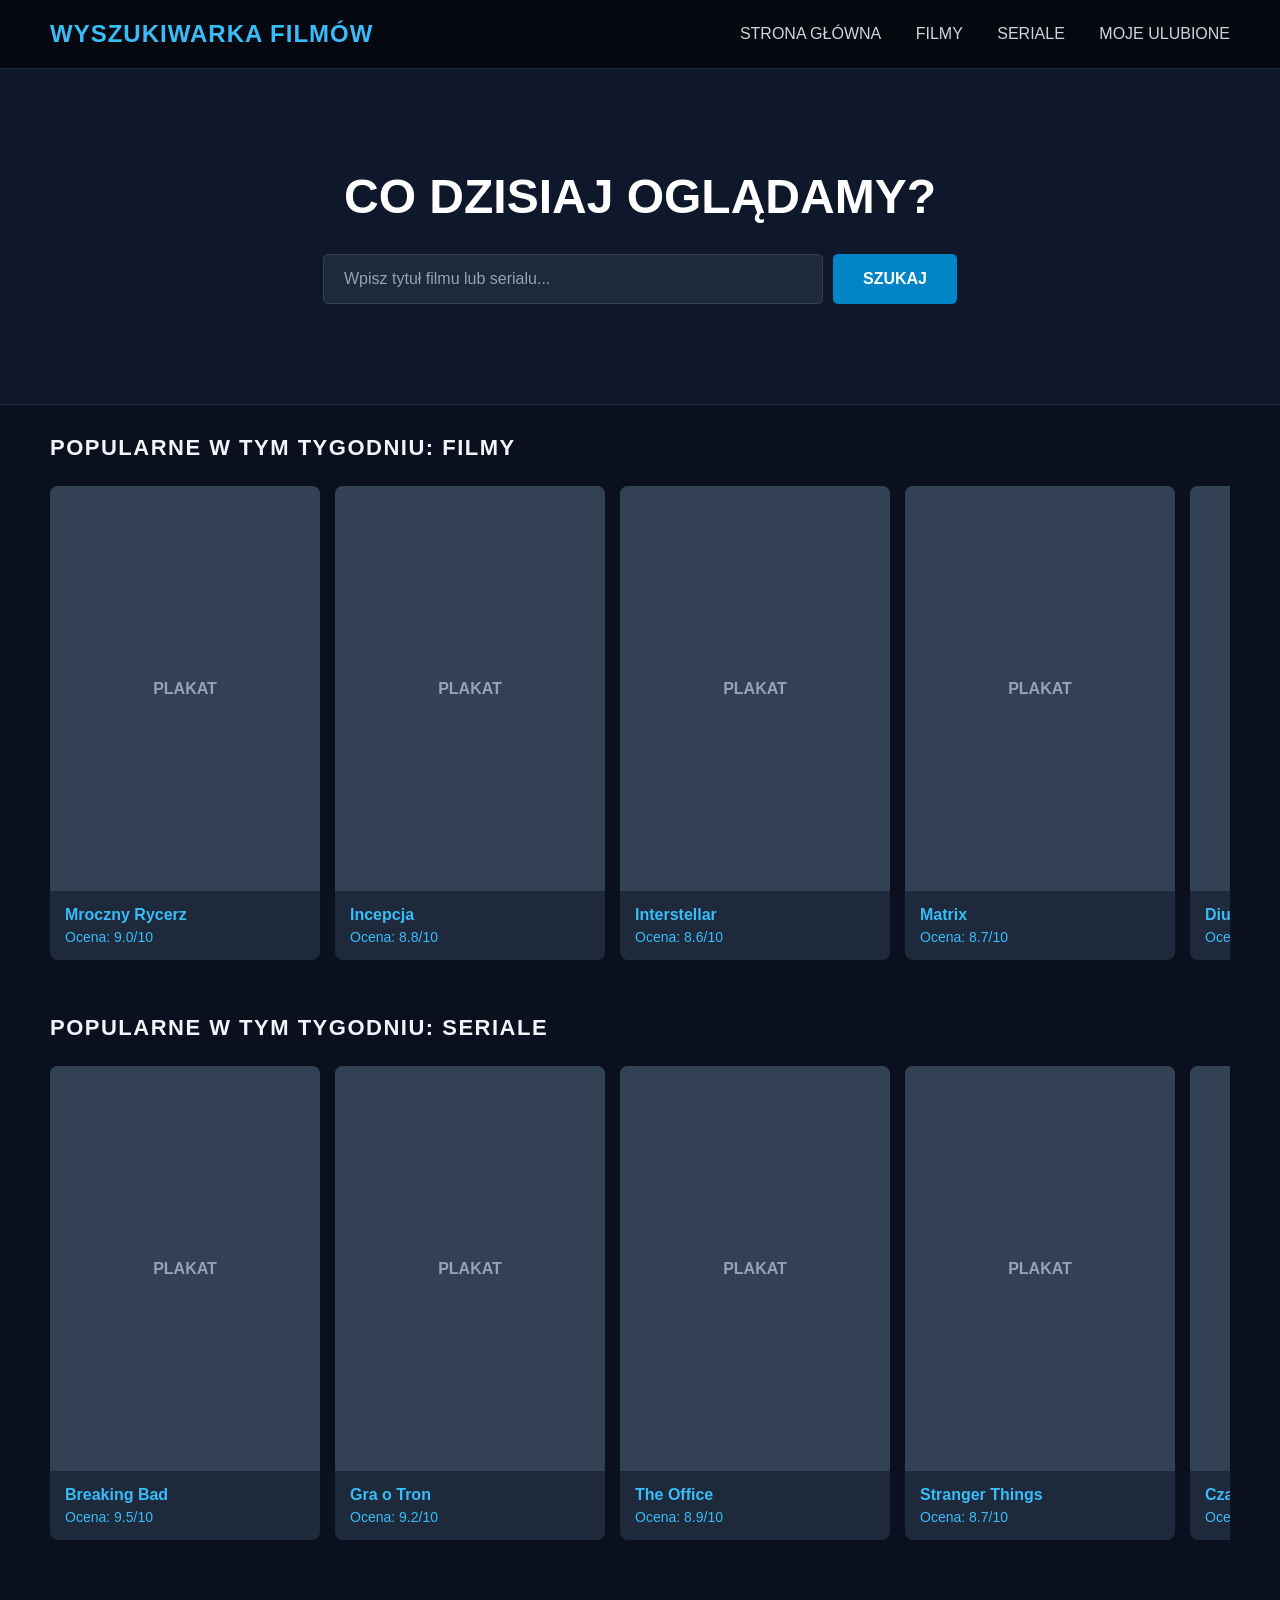
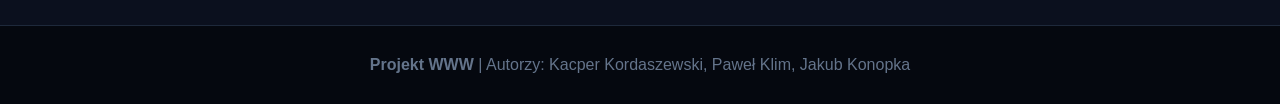
==== commit bf650887: "Dodanie dynamicznego generowania kafelków i wyszukiwarki na stronie głównej" ====
--- a/index.html
+++ b/index.html
@@ -22,120 +22,20 @@
         <section class="hero">
             <h1>CO DZISIAJ OGLĄDAMY?</h1>
             <div class="search-box">
-                <input type="text" placeholder="Wpisz tytuł filmu lub serialu...">
-                <button>SZUKAJ</button>
+                <input type="text" id="search-input" placeholder="Wpisz tytuł filmu lub serialu...">
+                <button id="search-btn">SZUKAJ</button>
             </div>
         </section>
 
         <section class="media-row">
-            <h2>POPULARNE W TYM TYGODNIU: FILMY</h2>
-            <div class="grid-container">
-                <article class="card" onclick="window.location.href='detale.html'">
-                    <div class="poster-placeholder">PLAKAT</div>
-                    <h3>Tytuł Filmu 1</h3>
-                    <p>Ocena: 8.5/10</p>
-                </article>
-                <article class="card" onclick="window.location.href='detale.html'">
-                    <div class="poster-placeholder">PLAKAT</div>
-                    <h3>Tytuł Filmu 2</h3>
-                    <p>Ocena: 8/10</p>
-                </article>
-                <article class="card" onclick="window.location.href='detale.html'">
-                    <div class="poster-placeholder">PLAKAT</div>
-                    <h3>Tytuł Filmu 3</h3>
-                    <p>Ocena: 7.5/10</p>
-                </article>
-                <article class="card" onclick="window.location.href='detale.html'">
-                    <div class="poster-placeholder">PLAKAT</div>
-                    <h3>Tytuł Filmu 4</h3>
-                    <p>Ocena: 7/10</p>
-                </article>
-                <article class="card" onclick="window.location.href='detale.html'">
-                    <div class="poster-placeholder">PLAKAT</div>
-                    <h3>Tytuł Filmu 5</h3>
-                    <p>Ocena: 7/10</p>
-                </article>
-                <article class="card" onclick="window.location.href='detale.html'">
-                    <div class="poster-placeholder">PLAKAT</div>
-                    <h3>Tytuł Filmu 6</h3>
-                    <p>Ocena: 7/10</p>
-                </article>
-                <article class="card" onclick="window.location.href='detale.html'">
-                    <div class="poster-placeholder">PLAKAT</div>
-                    <h3>Tytuł Filmu 7</h3>
-                    <p>Ocena: 7/10</p>
-                </article>
-                <article class="card" onclick="window.location.href='detale.html'">
-                    <div class="poster-placeholder">PLAKAT</div>
-                    <h3>Tytuł Filmu 8</h3>
-                    <p>Ocena: 7/10</p>
-                </article>
-                <article class="card" onclick="window.location.href='detale.html'">
-                    <div class="poster-placeholder">PLAKAT</div>
-                    <h3>Tytuł Filmu 9</h3>
-                    <p>Ocena: 7/10</p>
-                </article>
-                <article class="card" onclick="window.location.href='detale.html'">
-                    <div class="poster-placeholder">PLAKAT</div>
-                    <h3>Tytuł Filmu 10</h3>
-                    <p>Ocena: 7/10</p>
-                </article>
+            <h2 id="movies-heading">POPULARNE W TYM TYGODNIU: FILMY</h2>
+            <div class="grid-container" id="movies-container">
             </div>
         </section>
 
         <section class="media-row">
-            <h2>POPULARNE W TYM TYGODNIU: SERIALE</h2>
-            <div class="grid-container">
-                <article class="card">
-                    <div class="poster-placeholder">PLAKAT</div>
-                    <h3>Tytuł Serialu 1</h3>
-                    <p>Ocena: 7.5/10</p>
-                </article>
-                <article class="card">
-                    <div class="poster-placeholder">PLAKAT</div>
-                    <h3>Tytuł Serialu 2</h3>
-                    <p>Ocena: 7.5/10</p>
-                </article>
-                <article class="card">
-                    <div class="poster-placeholder">PLAKAT</div>
-                    <h3>Tytuł Serialu 3</h3>
-                    <p>Ocena: 7.5/10</p>
-                </article>
-                <article class="card">
-                    <div class="poster-placeholder">PLAKAT</div>
-                    <h3>Tytuł Serialu 4</h3>
-                    <p>Ocena: 7.5/10</p>
-                </article>
-                <article class="card">
-                    <div class="poster-placeholder">PLAKAT</div>
-                    <h3>Tytuł Serialu 5</h3>
-                    <p>Ocena: 7.5/10</p>
-                </article>
-                <article class="card">
-                    <div class="poster-placeholder">PLAKAT</div>
-                    <h3>Tytuł Serialu 6</h3>
-                    <p>Ocena: 7.5/10</p>
-                </article>
-                <article class="card">
-                    <div class="poster-placeholder">PLAKAT</div>
-                    <h3>Tytuł Serialu 7</h3>
-                    <p>Ocena: 7.5/10</p>
-                </article>
-                <article class="card">
-                    <div class="poster-placeholder">PLAKAT</div>
-                    <h3>Tytuł Serialu 8</h3>
-                    <p>Ocena: 7.5/10</p>
-                </article>
-                <article class="card">
-                    <div class="poster-placeholder">PLAKAT</div>
-                    <h3>Tytuł Serialu 9</h3>
-                    <p>Ocena: 7.5/10</p>
-                </article>
-                <article class="card">
-                    <div class="poster-placeholder">PLAKAT</div>
-                    <h3>Tytuł Serialu 10</h3>
-                    <p>Ocena: 7.5/10</p>
-                </article>
+            <h2 id="series-heading">POPULARNE W TYM TYGODNIU: SERIALE</h2>
+            <div class="grid-container" id="series-container">
             </div>
         </section>
     </main>
@@ -143,5 +43,7 @@
     <footer>
         <p><b>Projekt WWW</b> | Autorzy: Kacper Kordaszewski, Paweł Klim, Jakub Konopka</p>
     </footer>
+
+    <script src="index.js"></script>
 </body>
 </html>
--- a/style.css
+++ b/style.css
@@ -352,4 +352,106 @@
 .favorite-btn:hover {
     background-color: #38bdf8;
     color: #05080f;
+}
+
+@media (max-width: 1024px) {
+    header {
+        flex-direction: column; 
+        padding: 20px;
+        gap: 20px;
+    }
+
+    nav {
+        display: flex;
+        justify-content: center;
+        flex-wrap: wrap; 
+        gap: 20px;
+    }
+
+    nav a {
+        margin-left: 0; 
+    }
+    .subpage-container {
+        flex-direction: column; 
+        padding: 20px;
+        gap: 20px;
+    }
+
+    .sidebar {
+        flex: none;
+        width: 100%;
+        position: relative;
+        top: 0;
+        margin-bottom: 20px;
+    }
+
+    .details-container {
+        flex-direction: column; 
+        padding: 20px;
+        gap: 30px;
+    }
+
+    .details-poster-placeholder {
+        width: 100%;
+        max-width: 300px;
+        margin: 0 auto;
+    }
+
+    .details-info {
+        text-align: center;
+    }
+
+    .movie-meta {
+        justify-content: center;
+    }
+
+    .favorite-btn {
+        align-self: center; 
+        width: 100%;
+    }
+}
+
+@media (max-width: 768px) {
+    
+    .hero {
+        padding: 50px 20px; 
+    }
+
+    .hero h1 {
+        font-size: 32px; 
+    }
+
+    .search-box {
+        flex-direction: column; 
+    }
+
+    .search-box input,
+    .search-box button {
+        width: 100%; 
+        max-width: 100%;
+    }
+
+    .media-row {
+        padding: 20px 20px 0px 20px; 
+    }
+
+    .grid-container {
+        grid-auto-columns: 200px; 
+    }
+    .movie-title {
+        font-size: 32px;
+    }
+
+    .movies-grid {
+        grid-template-columns: repeat(auto-fill, minmax(150px, 1fr)); /* Mniejsze kafelki na telefonach */
+        gap: 15px;
+    }
+
+    .card h3 {
+        font-size: 14px;
+    }
+
+    .logo {
+        font-size: 20px;
+    }
 }
